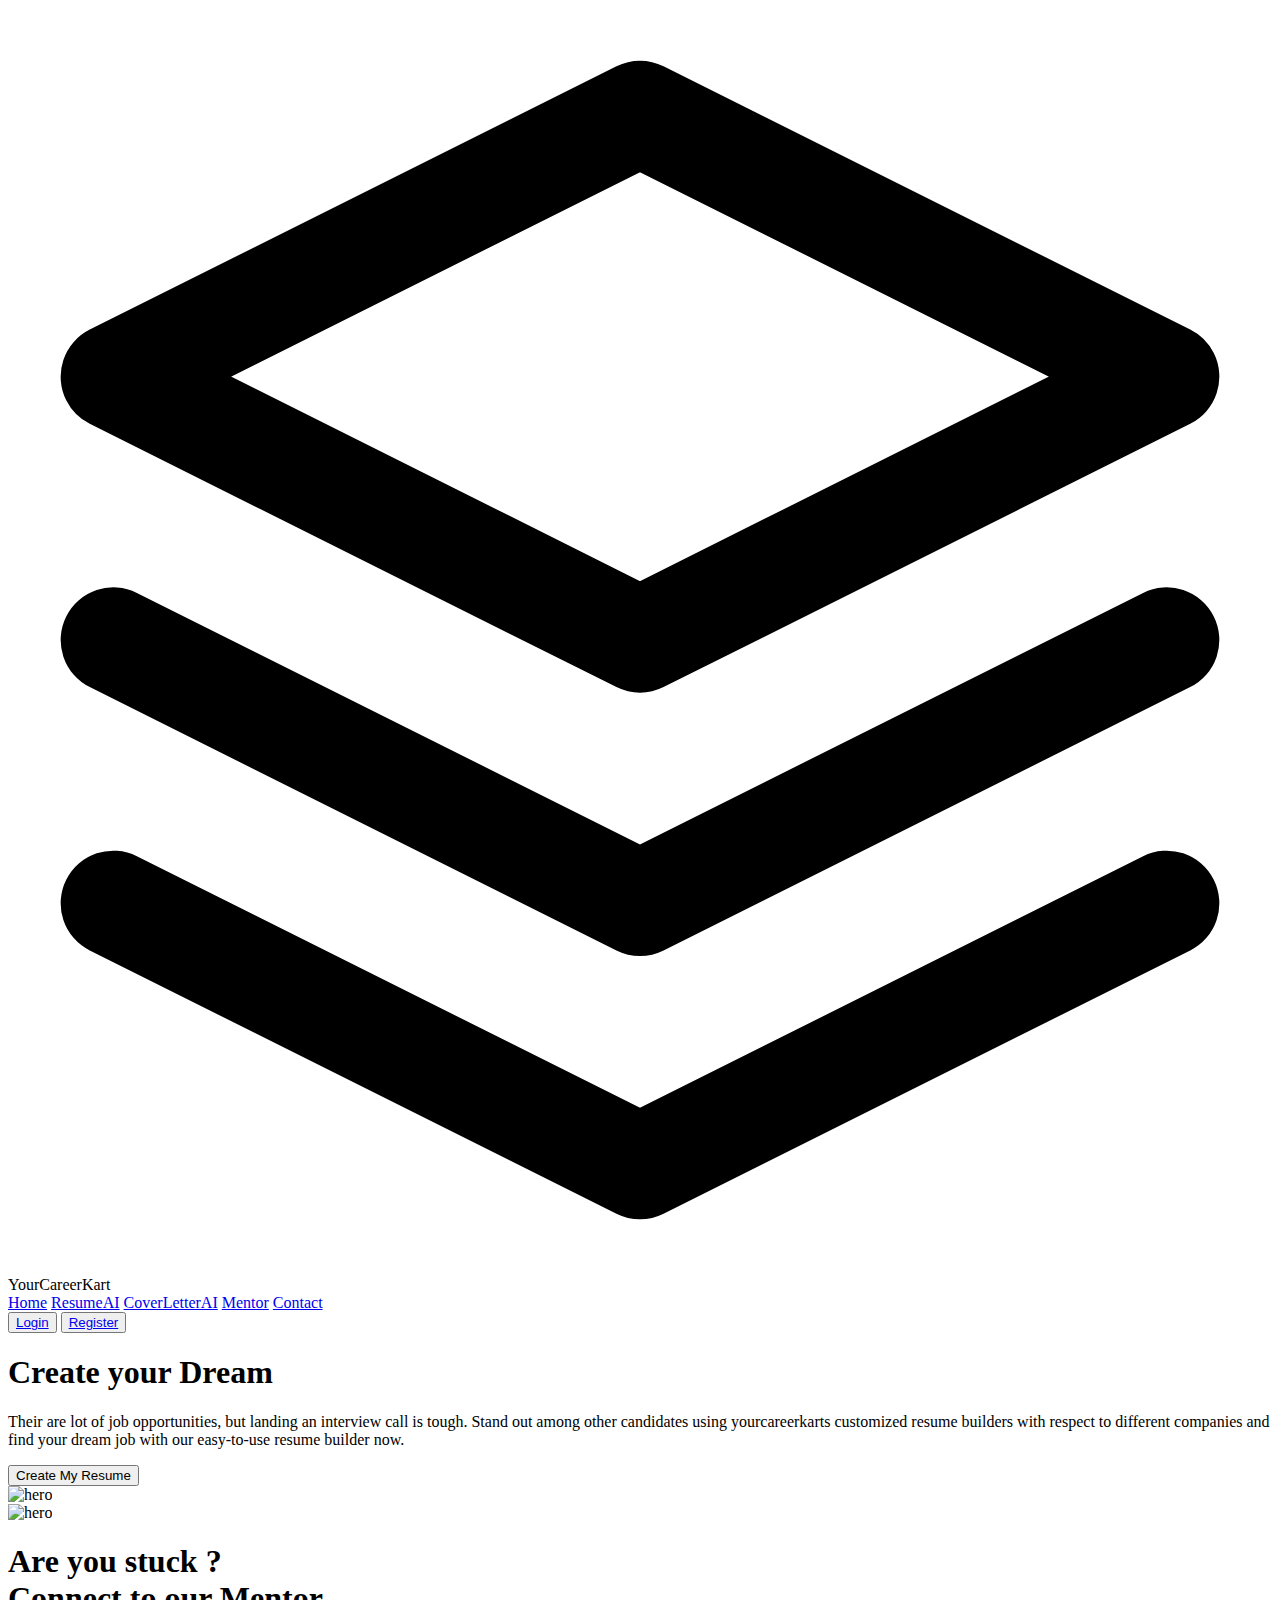
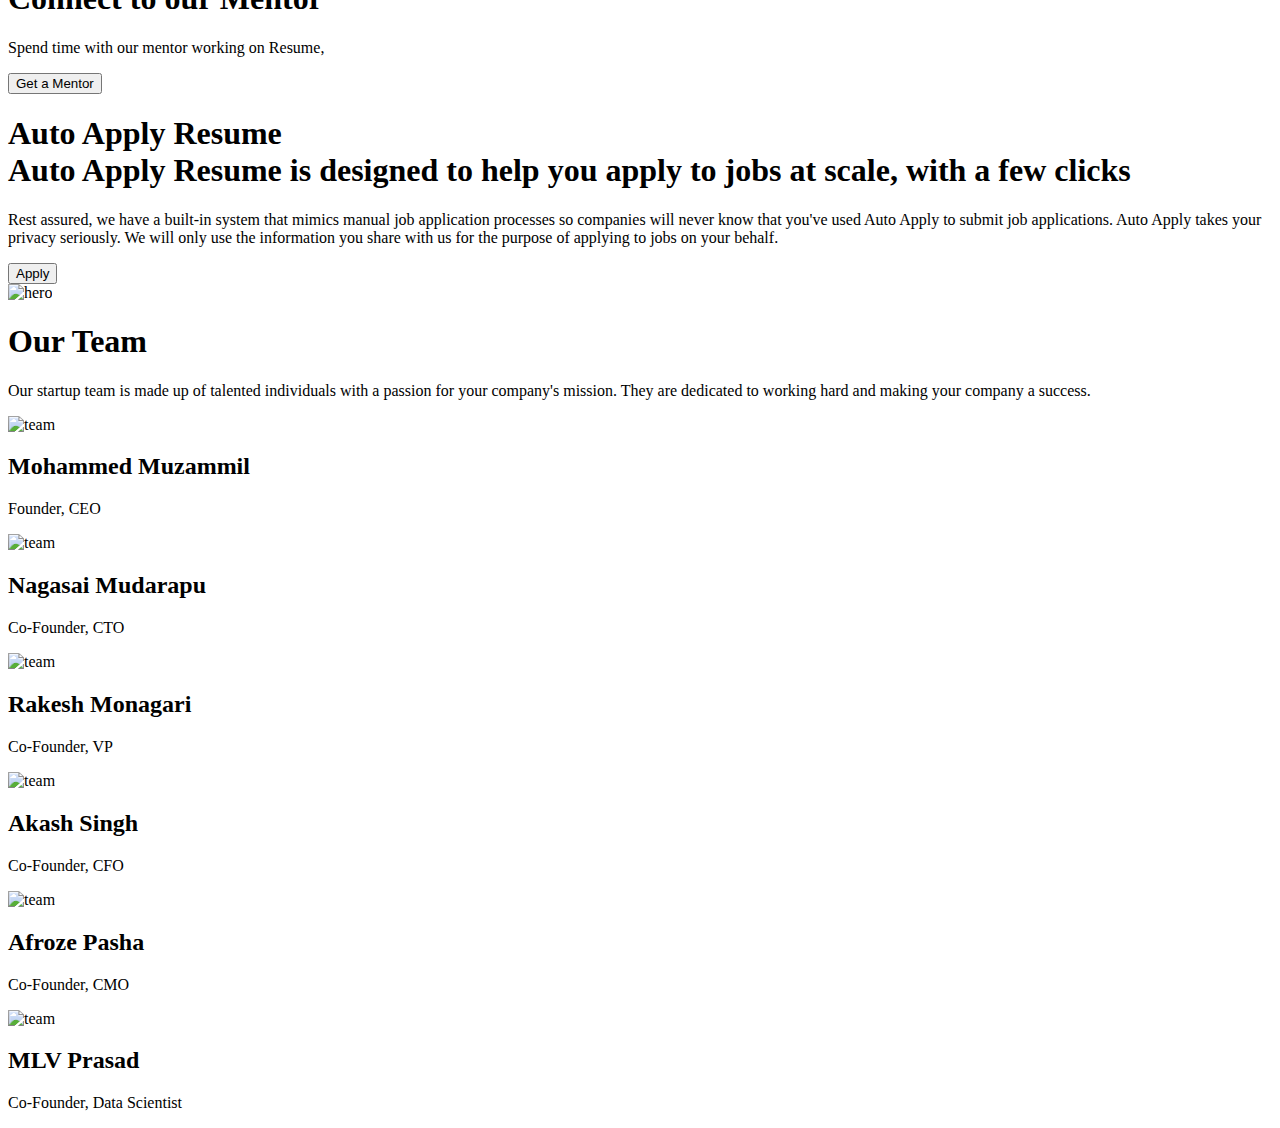
==== Index.html @ 678d920f "Add files via upload" ====
<!doctype html>
<html>
<head>
  <meta charset="UTF-8">
  <meta name="viewport" content="width=device-width, initial-scale=1.0">
  <script src="https://cdn.tailwindcss.com"></script>
  <title>YourCareerKart</title>

</head>
<body>
  
    <header class="text-gray-600 body-font">
        <div class="container mx-auto flex flex-wrap p-5 flex-col md:flex-row items-center">
          <a class="flex title-font font-medium items-center text-gray-900 mb-4 md:mb-0">
            <svg xmlns="http://www.w3.org/2000/svg" fill="none" stroke="currentColor" stroke-linecap="round" stroke-linejoin="round" stroke-width="2" class="w-10 h-10 text-white p-2 bg-indigo-500 rounded-full" viewBox="0 0 24 24">
              <path d="M12 2L2 7l10 5 10-5-10-5zM2 17l10 5 10-5M2 12l10 5 10-5"></path>
            </svg>
            <span class="ml-3 text-xl">YourCareerKart</span>
          </a>
          <nav class="md:ml-auto md:mr-auto flex flex-wrap items-center text-base justify-center">
            <a href="./Index.html" class="mr-5 hover:text-gray-900">Home</a>
            <a href="./Resume.html" class="mr-5 hover:text-gray-900">ResumeAI</a>
            <a href="/" class="mr-5 hover:text-gray-900">CoverLetterAI</a>
            <a href="/" class="mr-5 hover:text-gray-900">Mentor</a>
            <a href="./Contact.html" class="mr-5 hover:text-gray-900">Contact</a>
          </nav>
          <button class="ml-4 text-white bg-indigo-500 border-0 py-2 px-6 focus:outline-none hover:bg-indigo-600 rounded text-lg"><a href="./SignIn.html">Login</a></button>
          <button class="ml-4 text-white bg-indigo-500 border-0 py-2 px-6 focus:outline-none hover:bg-indigo-600 rounded text-lg"><a href="./SignUp.html">Register</a></button>
        
            <!-- <svg fill="none" stroke="currentColor" stroke-linecap="round" stroke-linejoin="round" stroke-width="2" class="w-4 h-4 ml-1" viewBox="0 0 24 24"> -->
              <path d="M5 12h14M12 5l7 7-7 7"></path>
            </svg>
          </button>
        </div>
      </header>


      <section class="text-gray-600 body-font">
        <div class="container mx-auto flex px-5 py-24 md:flex-row flex-col items-center">
          <div class="lg:flex-grow md:w-1/2 lg:pr-24 md:pr-16 flex flex-col md:items-start md:text-left mb-16 md:mb-0 items-center text-center">
            <h1 class="title-font sm:text-4xl text-3xl mb-4 font-medium text-gray-900">Create your Dream
              <br class="hidden lg:inline-block">
            </h1>
            <p class="mb-8 leading-relaxed">Their are lot of job opportunities, but landing an interview call is tough. Stand out among other candidates using yourcareerkarts customized resume builders with respect to different companies and find your dream job with our easy-to-use resume builder now.</p>
            <div class="flex justify-center">
              <button class="inline-flex text-white bg-indigo-500 border-0 py-2 px-6 focus:outline-none hover:bg-indigo-600 rounded text-lg">Create My Resume</button>
              <!-- <button class="ml-4 inline-flex text-gray-700 bg-gray-100 border-0 py-2 px-6 focus:outline-none hover:bg-gray-200 rounded text-lg">Button</button> -->
            </div>
          </div>
          <div class="lg:max-w-lg lg:w-full md:w-1/2 w-5/6">
            <img class="object-cover object-center rounded" alt="hero" src="https://source.unsplash.com/720x600/?resume">
          </div>
        </div>
      </section>


      <section class="text-gray-600 body-font">
        <div class="container mx-auto flex px-5 py-24 md:flex-row flex-col items-center">
          <div class="lg:max-w-lg lg:w-full md:w-1/2 w-5/6 mb-10 md:mb-0">
            <img class="object-cover object-center rounded" alt="hero" src="https://source.unsplash.com/720x600/?mentor">
          </div>
          <div class="lg:flex-grow md:w-1/2 lg:pl-24 md:pl-16 flex flex-col md:items-start md:text-left items-center text-center">
            <h1 class="title-font sm:text-4xl text-3xl mb-4 font-medium text-gray-900">Are you stuck ?
              <br class="hidden lg:inline-block">Connect to our Mentor
            </h1>
            <p class="mb-8 leading-relaxed">Spend time with our mentor working on Resume, </p>
            <div class="flex justify-center">
              <button class="inline-flex text-white bg-indigo-500 border-0 py-2 px-6 focus:outline-none hover:bg-indigo-600 rounded text-lg">Get a Mentor</button>
              <!-- <button class="ml-4 inline-flex text-gray-700 bg-gray-100 border-0 py-2 px-6 focus:outline-none hover:bg-gray-200 rounded text-lg">Button</button> -->
            </div>
          </div>
        </div>
      </section>


      <section class="text-gray-600 body-font">
        <div class="container mx-auto flex px-5 py-24 md:flex-row flex-col items-center">
          <div class="lg:flex-grow md:w-1/2 lg:pr-24 md:pr-16 flex flex-col md:items-start md:text-left mb-16 md:mb-0 items-center text-center">
            <h1 class="title-font sm:text-4xl text-3xl mb-4 font-medium text-gray-900">Auto Apply Resume
              <br class="hidden lg:inline-block">Auto Apply Resume is designed to help you apply to jobs at scale, with a few clicks
            </h1>
            <p class="mb-8 leading-relaxed">Rest assured, we have a built-in system that mimics manual job application processes so companies will never know that you've used Auto Apply to submit job applications. Auto Apply takes your privacy seriously. We will only use the information you share with us for the purpose of applying to jobs on your behalf.</p>
            <div class="flex justify-center">
              <button class="inline-flex text-white bg-indigo-500 border-0 py-2 px-6 focus:outline-none hover:bg-indigo-600 rounded text-lg">Apply</button>
              <!-- <button class="ml-4 inline-flex text-gray-700 bg-gray-100 border-0 py-2 px-6 focus:outline-none hover:bg-gray-200 rounded text-lg">Button</button> -->
            </div>
          </div>
          <div class="lg:max-w-lg lg:w-full md:w-1/2 w-5/6">
            <img class="object-cover object-center rounded" alt="hero" src="https://source.unsplash.com/720x600/?machinelearning">
          </div>
        </div>
      </section>


      <section class="text-gray-600 body-font">
        <div class="container px-5 py-24 mx-auto">
          <div class="flex flex-col text-center w-full mb-20">
            <h1 class="sm:text-3xl text-2xl font-medium title-font mb-4 text-gray-900">Our Team</h1>
            <p class="lg:w-2/3 mx-auto leading-relaxed text-base">Our startup team is made up of talented individuals with a passion for your company's mission. They are dedicated to working hard and making your company a success.</p>
          </div>
          <div class="flex flex-wrap -m-2">
            <div class="p-2 lg:w-1/3 md:w-1/2 w-full">
              <div class="h-full flex items-center border-gray-200 border p-4 rounded-lg">
                <img alt="team" class="w-16 h-16 bg-gray-100 object-cover object-center flex-shrink-0 rounded-full mr-4" src="https://dummyimage.com/80x80">
                <div class="flex-grow">
                  <h2 class="text-gray-900 title-font font-medium">Mohammed Muzammil</h2>
                  <p class="text-gray-500">Founder, CEO</p>
                </div>
              </div>
            </div>
            <div class="p-2 lg:w-1/3 md:w-1/2 w-full">
              <div class="h-full flex items-center border-gray-200 border p-4 rounded-lg">
                <img alt="team" class="w-16 h-16 bg-gray-100 object-cover object-center flex-shrink-0 rounded-full mr-4" src="https://dummyimage.com/84x84">
                <div class="flex-grow">
                  <h2 class="text-gray-900 title-font font-medium">Nagasai Mudarapu</h2>
                  <p class="text-gray-500">Co-Founder, CTO</p>
                </div>
              </div>
            </div>
            <div class="p-2 lg:w-1/3 md:w-1/2 w-full">
              <div class="h-full flex items-center border-gray-200 border p-4 rounded-lg">
                <img alt="team" class="w-16 h-16 bg-gray-100 object-cover object-center flex-shrink-0 rounded-full mr-4" src="https://dummyimage.com/88x88">
                <div class="flex-grow">
                  <h2 class="text-gray-900 title-font font-medium">Rakesh Monagari</h2>
                  <p class="text-gray-500">Co-Founder, VP</p>
                </div>
              </div>
            </div>
            <div class="p-2 lg:w-1/3 md:w-1/2 w-full">
              <div class="h-full flex items-center border-gray-200 border p-4 rounded-lg">
                <img alt="team" class="w-16 h-16 bg-gray-100 object-cover object-center flex-shrink-0 rounded-full mr-4" src="https://dummyimage.com/90x90">
                <div class="flex-grow">
                  <h2 class="text-gray-900 title-font font-medium">Akash Singh</h2>
                  <p class="text-gray-500">Co-Founder, CFO</p>
                </div>
              </div>
            </div>
            <div class="p-2 lg:w-1/3 md:w-1/2 w-full">
              <div class="h-full flex items-center border-gray-200 border p-4 rounded-lg">
                <img alt="team" class="w-16 h-16 bg-gray-100 object-cover object-center flex-shrink-0 rounded-full mr-4" src="https://dummyimage.com/94x94">
                <div class="flex-grow">
                  <h2 class="text-gray-900 title-font font-medium">Afroze Pasha</h2>
                  <p class="text-gray-500">Co-Founder, CMO</p>
                </div>
              </div>
            </div>
            <div class="p-2 lg:w-1/3 md:w-1/2 w-full">
              <div class="h-full flex items-center border-gray-200 border p-4 rounded-lg">
                <img alt="team" class="w-16 h-16 bg-gray-100 object-cover object-center flex-shrink-0 rounded-full mr-4" src="https://dummyimage.com/98x98">
                <div class="flex-grow">
                  <h2 class="text-gray-900 title-font font-medium">MLV Prasad</h2>
                  <p class="text-gray-500">Co-Founder, Data Scientist</p>
                </div>
              </div>
            </div>
            
          </div>
        </div>
      </section>

</body>
</html>
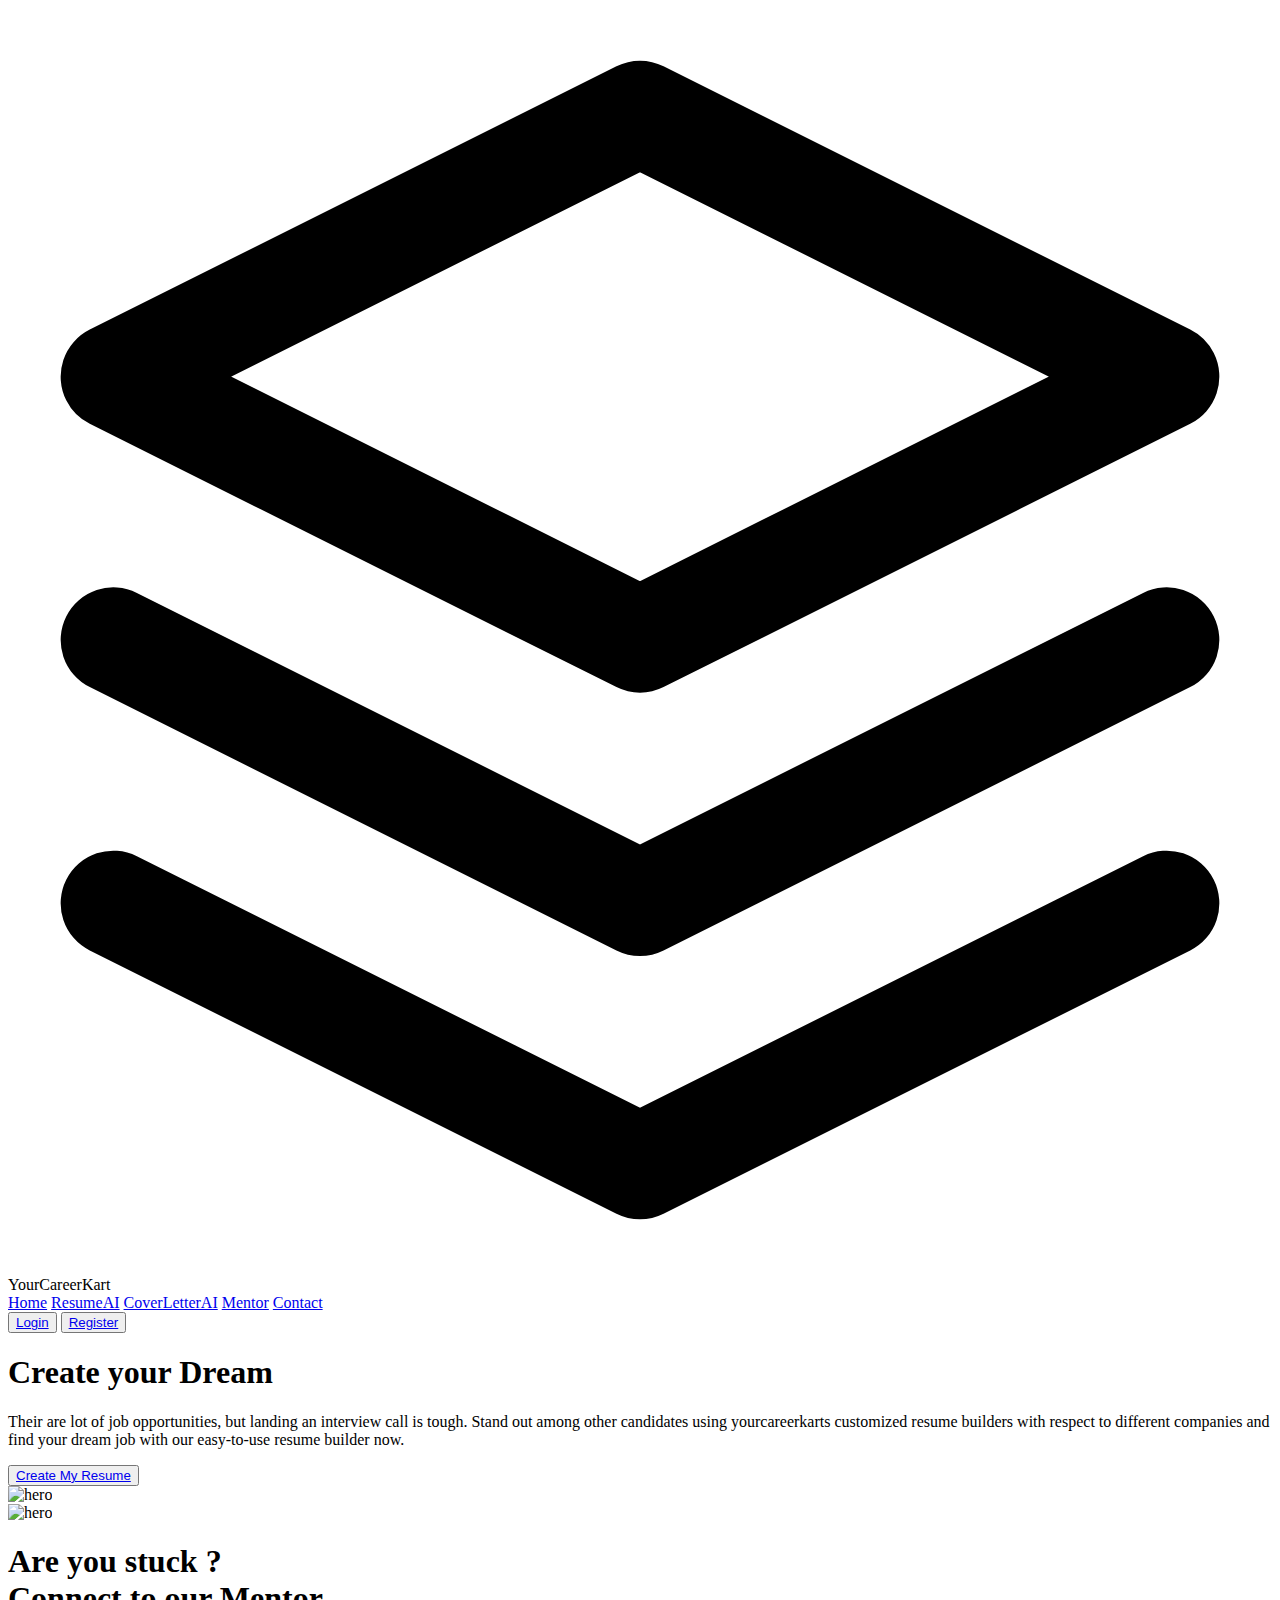
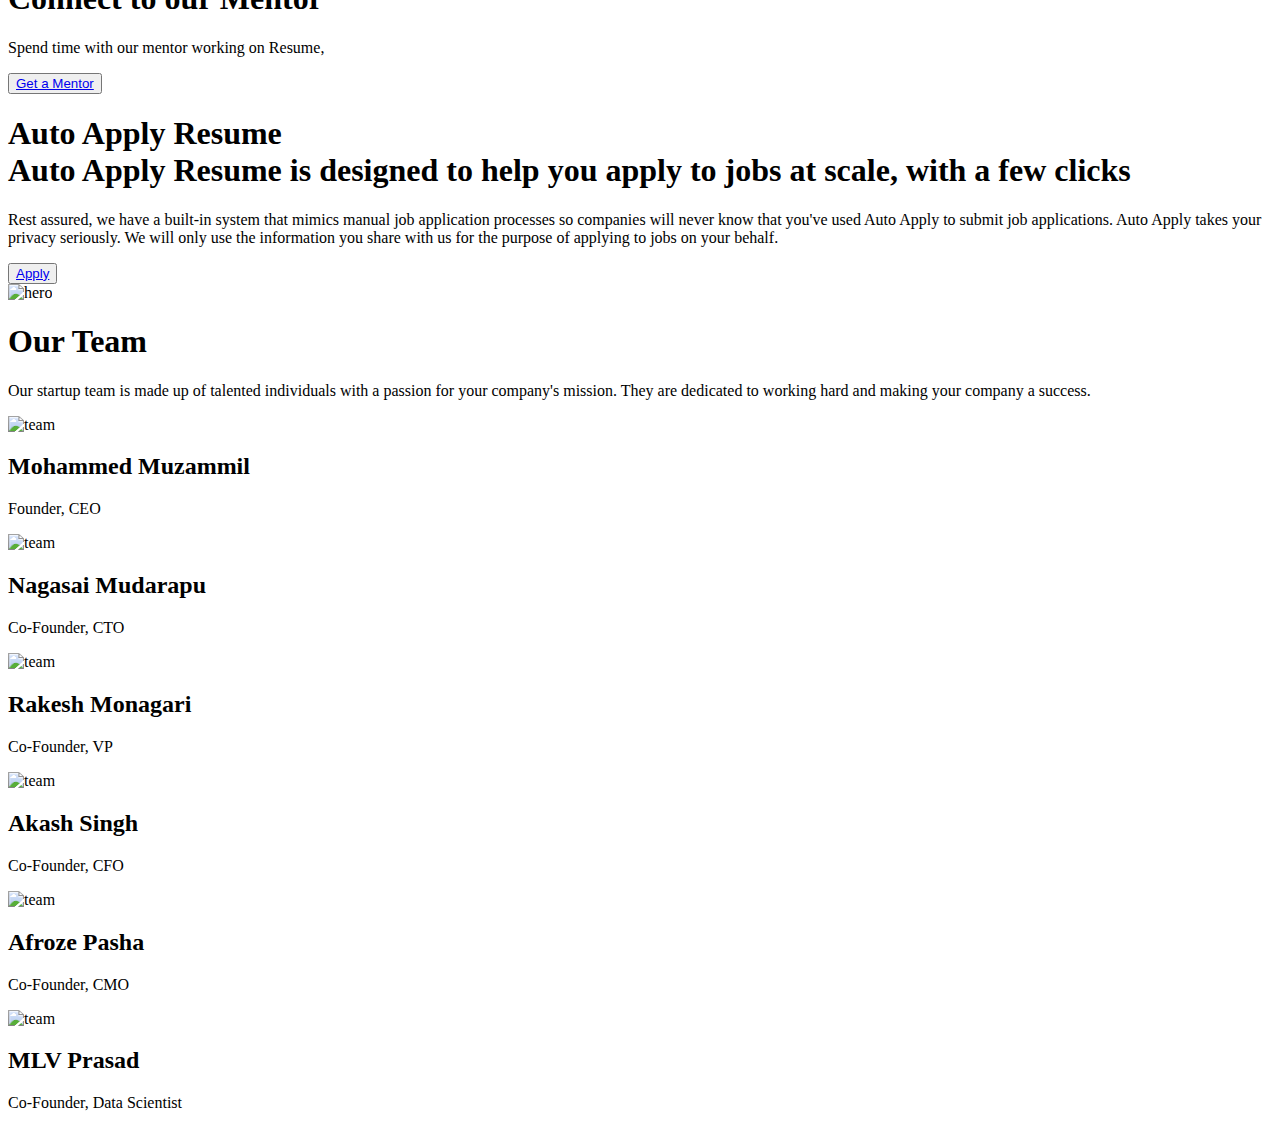
==== commit 6ef9b1c7: "Update and rename index.html to Index.html" ====
--- a/Index.html
+++ b/Index.html
@@ -19,13 +19,13 @@
           </a>
           <nav class="md:ml-auto md:mr-auto flex flex-wrap items-center text-base justify-center">
             <a href="./Index.html" class="mr-5 hover:text-gray-900">Home</a>
-            <a href="./Resume.html" class="mr-5 hover:text-gray-900">ResumeAI</a>
-            <a href="/" class="mr-5 hover:text-gray-900">CoverLetterAI</a>
-            <a href="/" class="mr-5 hover:text-gray-900">Mentor</a>
-            <a href="./Contact.html" class="mr-5 hover:text-gray-900">Contact</a>
+            <a href="./resume.html" class="mr-5 hover:text-gray-900">ResumeAI</a>
+            <a href="./index.html" class="mr-5 hover:text-gray-900">CoverLetterAI</a>
+            <a href="./index.html" class="mr-5 hover:text-gray-900">Mentor</a>
+            <a href="./contact.html" class="mr-5 hover:text-gray-900">Contact</a>
           </nav>
-          <button class="ml-4 text-white bg-indigo-500 border-0 py-2 px-6 focus:outline-none hover:bg-indigo-600 rounded text-lg"><a href="./SignIn.html">Login</a></button>
-          <button class="ml-4 text-white bg-indigo-500 border-0 py-2 px-6 focus:outline-none hover:bg-indigo-600 rounded text-lg"><a href="./SignUp.html">Register</a></button>
+            <button class="ml-4 text-white bg-indigo-500 border-0 py-2 px-6 focus:outline-none hover:bg-indigo-600 rounded text-lg"><a href="./signin.html">Login</a></button>
+            <button class="ml-4 text-white bg-indigo-500 border-0 py-2 px-6 focus:outline-none hover:bg-indigo-600 rounded text-lg"><a href="./signup.html">Register</a></button>
         
             <!-- <svg fill="none" stroke="currentColor" stroke-linecap="round" stroke-linejoin="round" stroke-width="2" class="w-4 h-4 ml-1" viewBox="0 0 24 24"> -->
               <path d="M5 12h14M12 5l7 7-7 7"></path>
@@ -43,7 +43,7 @@
             </h1>
             <p class="mb-8 leading-relaxed">Their are lot of job opportunities, but landing an interview call is tough. Stand out among other candidates using yourcareerkarts customized resume builders with respect to different companies and find your dream job with our easy-to-use resume builder now.</p>
             <div class="flex justify-center">
-              <button class="inline-flex text-white bg-indigo-500 border-0 py-2 px-6 focus:outline-none hover:bg-indigo-600 rounded text-lg">Create My Resume</button>
+              <button class="inline-flex text-white bg-indigo-500 border-0 py-2 px-6 focus:outline-none hover:bg-indigo-600 rounded text-lg"><a href = "./resume.html" >Create My Resume</a></button>
               <!-- <button class="ml-4 inline-flex text-gray-700 bg-gray-100 border-0 py-2 px-6 focus:outline-none hover:bg-gray-200 rounded text-lg">Button</button> -->
             </div>
           </div>
@@ -65,7 +65,7 @@
             </h1>
             <p class="mb-8 leading-relaxed">Spend time with our mentor working on Resume, </p>
             <div class="flex justify-center">
-              <button class="inline-flex text-white bg-indigo-500 border-0 py-2 px-6 focus:outline-none hover:bg-indigo-600 rounded text-lg">Get a Mentor</button>
+              <button class="inline-flex text-white bg-indigo-500 border-0 py-2 px-6 focus:outline-none hover:bg-indigo-600 rounded text-lg"><a href = "./index.html" >Get a Mentor</a></button>
               <!-- <button class="ml-4 inline-flex text-gray-700 bg-gray-100 border-0 py-2 px-6 focus:outline-none hover:bg-gray-200 rounded text-lg">Button</button> -->
             </div>
           </div>
@@ -81,7 +81,7 @@
             </h1>
             <p class="mb-8 leading-relaxed">Rest assured, we have a built-in system that mimics manual job application processes so companies will never know that you've used Auto Apply to submit job applications. Auto Apply takes your privacy seriously. We will only use the information you share with us for the purpose of applying to jobs on your behalf.</p>
             <div class="flex justify-center">
-              <button class="inline-flex text-white bg-indigo-500 border-0 py-2 px-6 focus:outline-none hover:bg-indigo-600 rounded text-lg">Apply</button>
+              <button class="inline-flex text-white bg-indigo-500 border-0 py-2 px-6 focus:outline-none hover:bg-indigo-600 rounded text-lg"><a href = "./index.html" >Apply</a></button>
               <!-- <button class="ml-4 inline-flex text-gray-700 bg-gray-100 border-0 py-2 px-6 focus:outline-none hover:bg-gray-200 rounded text-lg">Button</button> -->
             </div>
           </div>
@@ -159,4 +159,4 @@
       </section>
 
 </body>
-</html>+</html>
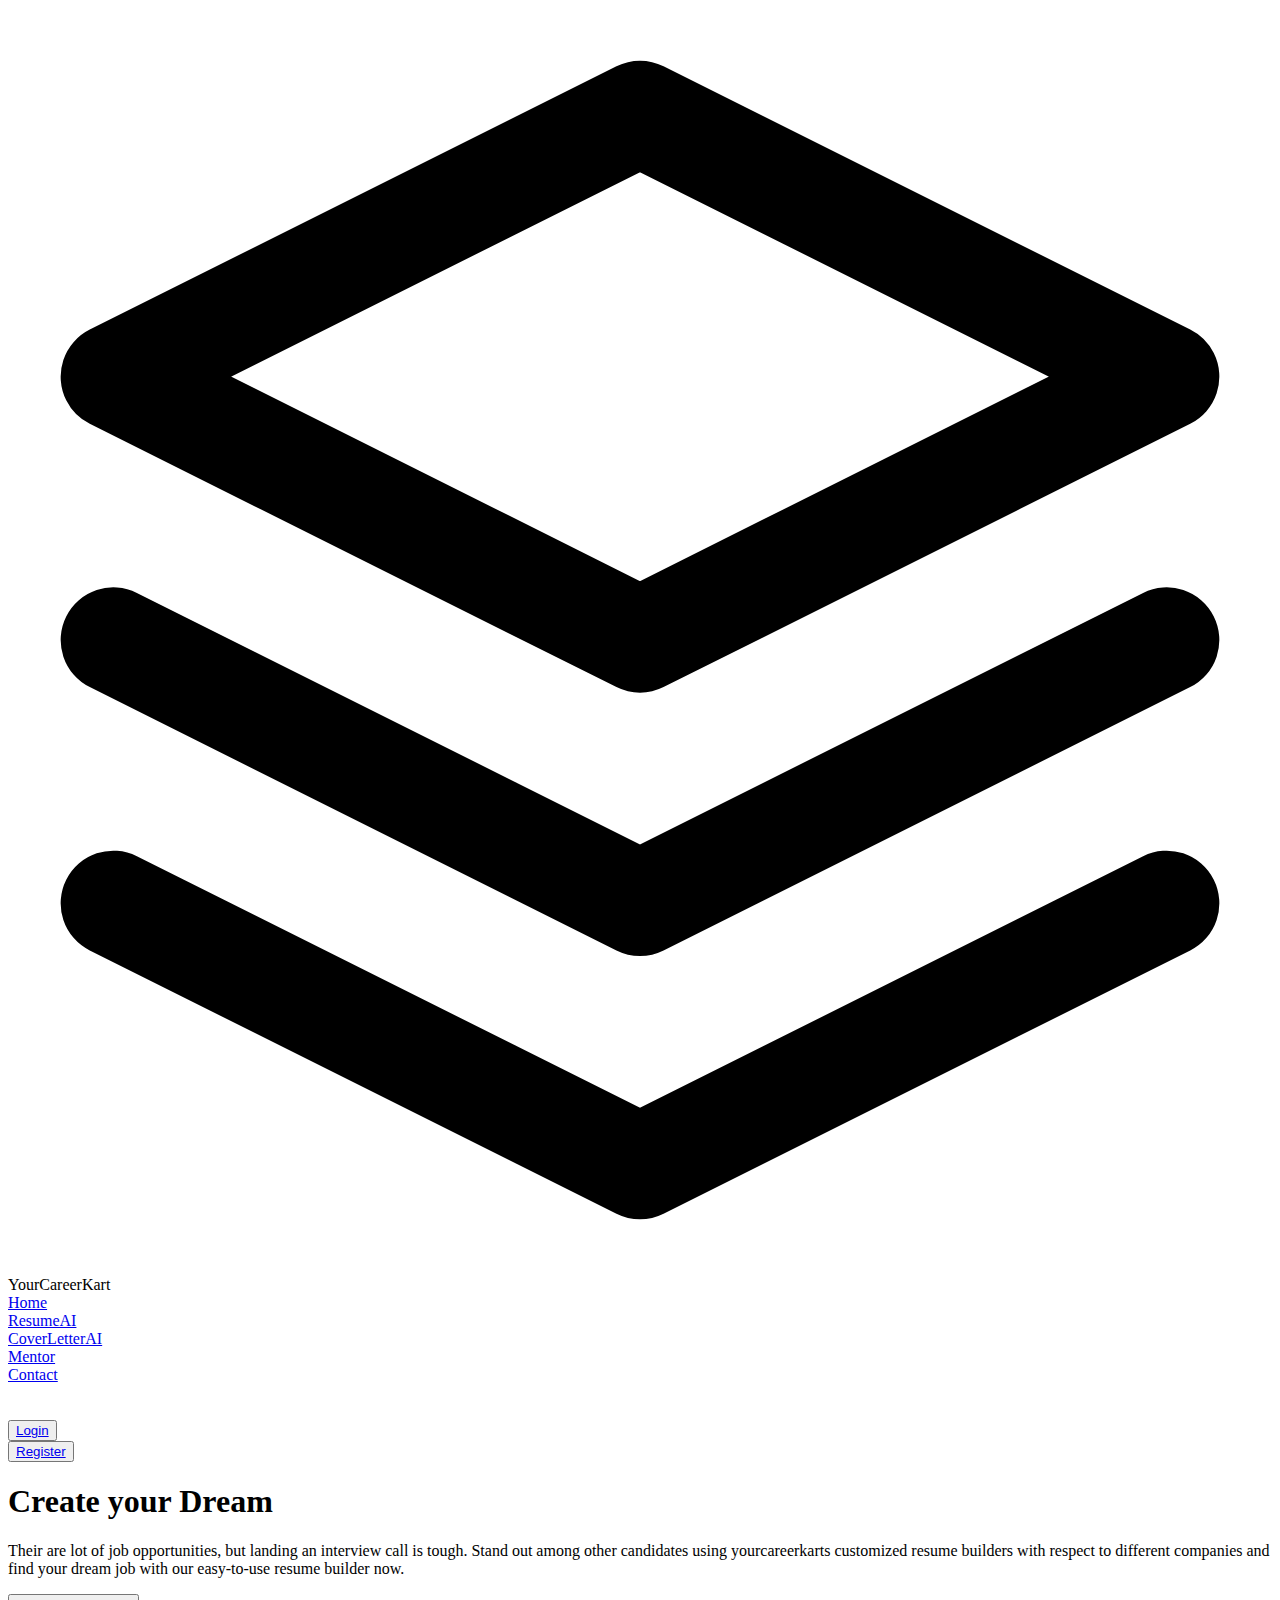
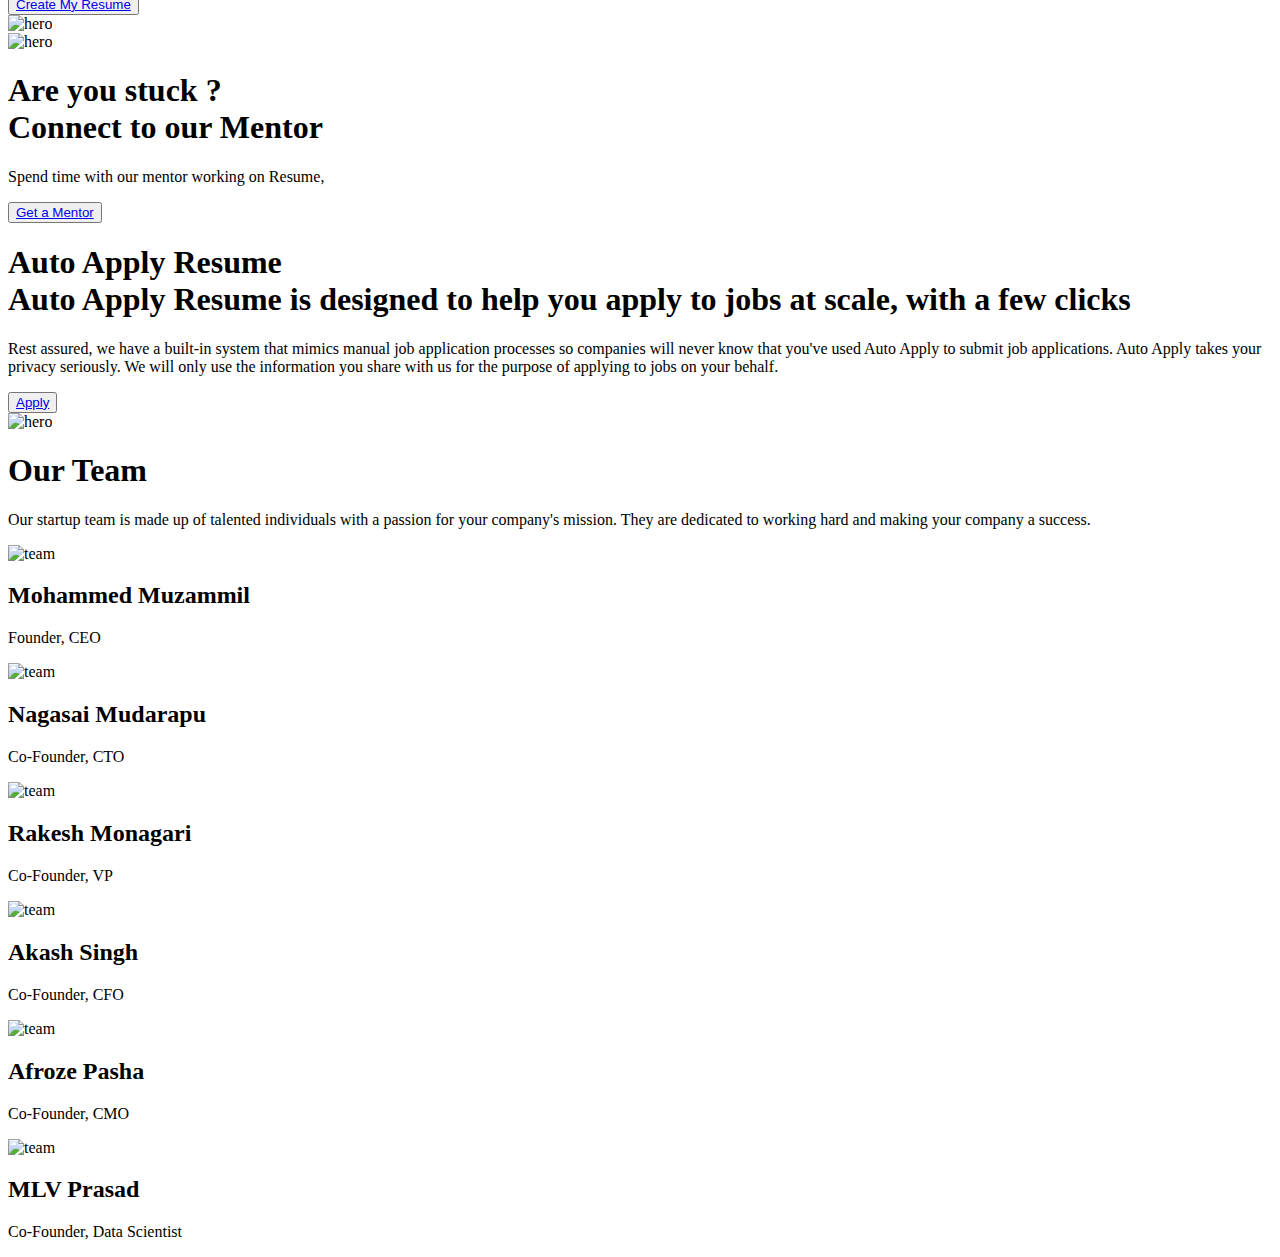
==== commit 62e1c911: "ProvidedSpaces" ====
--- a/Index.html
+++ b/Index.html
@@ -18,14 +18,14 @@
             <span class="ml-3 text-xl">YourCareerKart</span>
           </a>
           <nav class="md:ml-auto md:mr-auto flex flex-wrap items-center text-base justify-center">
-            <a href="./Index.html" class="mr-5 hover:text-gray-900">Home</a>
-            <a href="./resume.html" class="mr-5 hover:text-gray-900">ResumeAI</a>
-            <a href="./index.html" class="mr-5 hover:text-gray-900">CoverLetterAI</a>
-            <a href="./index.html" class="mr-5 hover:text-gray-900">Mentor</a>
-            <a href="./contact.html" class="mr-5 hover:text-gray-900">Contact</a>
+            <a href="./Index.html" class="mr-5 hover:text-gray-900">Home</a><br>
+            <a href="./resume.html" class="mr-5 hover:text-gray-900">ResumeAI</a><br>
+            <a href="./Index.html" class="mr-5 hover:text-gray-900">CoverLetterAI</a><br>
+            <a href="./Index.html" class="mr-5 hover:text-gray-900">Mentor</a><br>
+            <a href="./contact.html" class="mr-5 hover:text-gray-900">Contact</a><br><br><br>
           </nav>
-            <button class="ml-4 text-white bg-indigo-500 border-0 py-2 px-6 focus:outline-none hover:bg-indigo-600 rounded text-lg"><a href="./signin.html">Login</a></button>
-            <button class="ml-4 text-white bg-indigo-500 border-0 py-2 px-6 focus:outline-none hover:bg-indigo-600 rounded text-lg"><a href="./signup.html">Register</a></button>
+            <button class="inline-block text-white bg-indigo-500 border-0 py-2 px-6 focus:outline-none hover:bg-indigo-600 rounded text-lg"><a href="./signin.html">Login</a></button><br>
+            <button class="inline-block text-white bg-indigo-500 border-0 py-2 px-6 focus:outline-none hover:bg-indigo-600 rounded text-lg"><a href="./signup.html">Register</a></button>
         
             <!-- <svg fill="none" stroke="currentColor" stroke-linecap="round" stroke-linejoin="round" stroke-width="2" class="w-4 h-4 ml-1" viewBox="0 0 24 24"> -->
               <path d="M5 12h14M12 5l7 7-7 7"></path>
@@ -65,7 +65,7 @@
             </h1>
             <p class="mb-8 leading-relaxed">Spend time with our mentor working on Resume, </p>
             <div class="flex justify-center">
-              <button class="inline-flex text-white bg-indigo-500 border-0 py-2 px-6 focus:outline-none hover:bg-indigo-600 rounded text-lg"><a href = "./index.html" >Get a Mentor</a></button>
+              <button class="inline-flex text-white bg-indigo-500 border-0 py-2 px-6 focus:outline-none hover:bg-indigo-600 rounded text-lg"><a href = "./Index.html" >Get a Mentor</a></button>
               <!-- <button class="ml-4 inline-flex text-gray-700 bg-gray-100 border-0 py-2 px-6 focus:outline-none hover:bg-gray-200 rounded text-lg">Button</button> -->
             </div>
           </div>
@@ -81,7 +81,7 @@
             </h1>
             <p class="mb-8 leading-relaxed">Rest assured, we have a built-in system that mimics manual job application processes so companies will never know that you've used Auto Apply to submit job applications. Auto Apply takes your privacy seriously. We will only use the information you share with us for the purpose of applying to jobs on your behalf.</p>
             <div class="flex justify-center">
-              <button class="inline-flex text-white bg-indigo-500 border-0 py-2 px-6 focus:outline-none hover:bg-indigo-600 rounded text-lg"><a href = "./index.html" >Apply</a></button>
+              <button class="inline-flex text-white bg-indigo-500 border-0 py-2 px-6 focus:outline-none hover:bg-indigo-600 rounded text-lg"><a href = "./Index.html" >Apply</a></button>
               <!-- <button class="ml-4 inline-flex text-gray-700 bg-gray-100 border-0 py-2 px-6 focus:outline-none hover:bg-gray-200 rounded text-lg">Button</button> -->
             </div>
           </div>
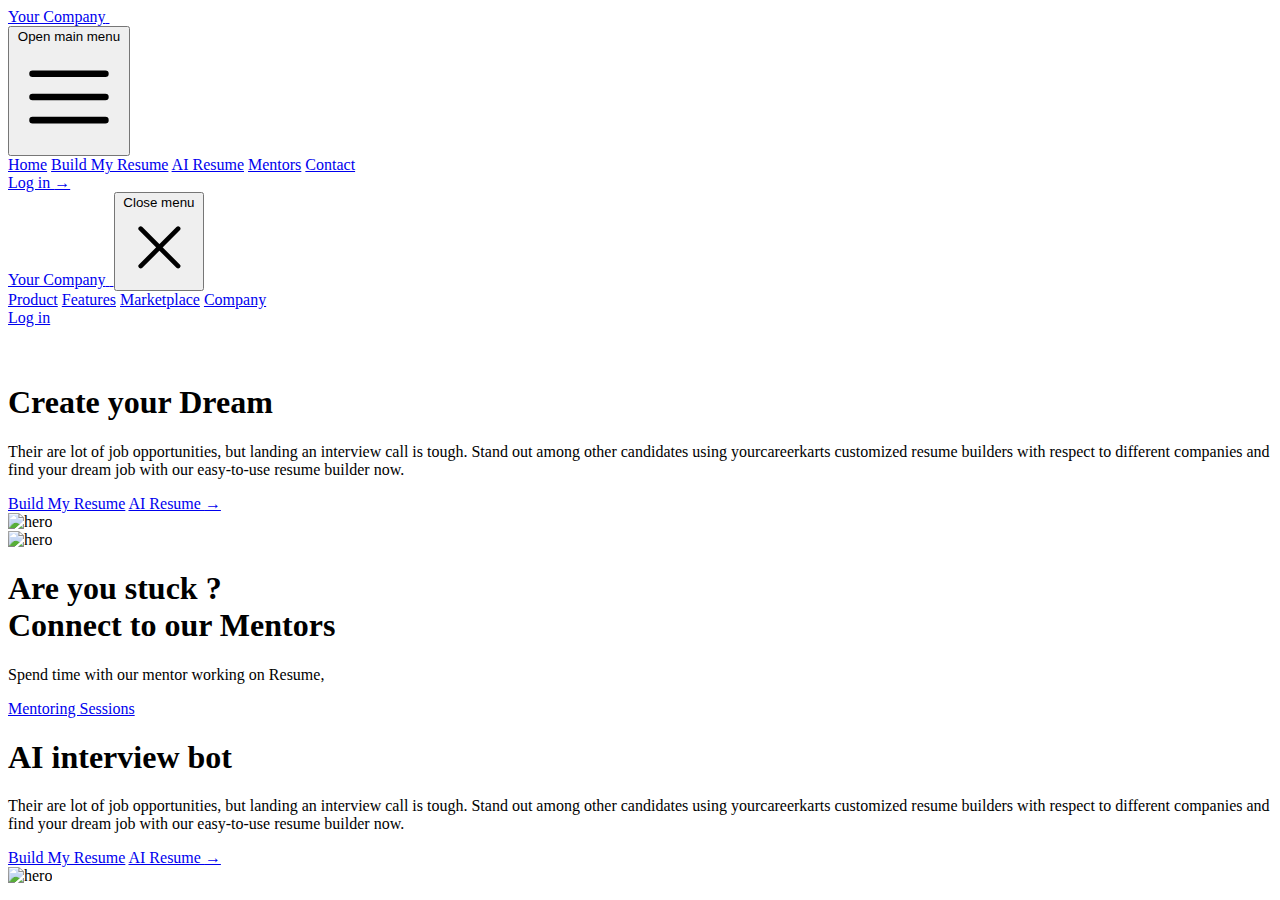
==== commit 2272a4cd: "updated" ====
--- a/Index.html
+++ b/Index.html
@@ -9,42 +9,126 @@
 </head>
 <body>
   
-    <header class="text-gray-600 body-font">
-        <div class="container mx-auto flex flex-wrap p-5 flex-col md:flex-row items-center">
-          <a class="flex title-font font-medium items-center text-gray-900 mb-4 md:mb-0">
-            <svg xmlns="http://www.w3.org/2000/svg" fill="none" stroke="currentColor" stroke-linecap="round" stroke-linejoin="round" stroke-width="2" class="w-10 h-10 text-white p-2 bg-indigo-500 rounded-full" viewBox="0 0 24 24">
-              <path d="M12 2L2 7l10 5 10-5-10-5zM2 17l10 5 10-5M2 12l10 5 10-5"></path>
-            </svg>
-            <span class="ml-3 text-xl">YourCareerKart</span>
+  <header class="absolute inset-x-0 top-0 z-50">
+    <nav class="flex items-center justify-between p-6 lg:px-8" aria-label="Global">
+      <div class="flex lg:flex-1">
+        <a href="#" class="-m-1.5 p-1.5">
+          <span class="sr-only">Your Company</span>
+          <img class="h-8 w-auto" src="https://tailwindui.com/img/logos/mark.svg?color=indigo&shade=600" alt="">
+        </a>
+      </div>
+      <div class="flex lg:hidden">
+        <button type="button" class="-m-2.5 inline-flex items-center justify-center rounded-md p-2.5 text-gray-700">
+          <span class="sr-only">Open main menu</span>
+          <svg class="h-6 w-6" fill="none" viewBox="0 0 24 24" stroke-width="1.5" stroke="currentColor" aria-hidden="true">
+            <path stroke-linecap="round" stroke-linejoin="round" d="M3.75 6.75h16.5M3.75 12h16.5m-16.5 5.25h16.5" />
+          </svg>
+        </button>
+      </div>
+      <div class="hidden lg:flex lg:gap-x-12">
+        <a href="./index.html" class="text-sm font-semibold leading-6 text-gray-900">Home</a>
+        <a href="./buildmyresume.html" class="text-sm font-semibold leading-6 text-gray-900">Build My Resume</a>
+        <a href="./resume.html" class="text-sm font-semibold leading-6 text-gray-900">AI Resume</a>
+        <a href="./mentors.html" class="text-sm font-semibold leading-6 text-gray-900">Mentors</a>
+        <a href="./contact.html" class="text-sm font-semibold leading-6 text-gray-900">Contact</a>
+      </div>
+      <div class="hidden lg:flex lg:flex-1 lg:justify-end">
+        <a href="#" class="text-sm font-semibold leading-6 text-gray-900">Log in <span aria-hidden="true">&rarr;</span></a>
+      </div>
+    </nav>
+    <!-- Mobile menu, show/hide based on menu open state. -->
+    <div class="lg:hidden" role="dialog" aria-modal="true">
+      <!-- Background backdrop, show/hide based on slide-over state. -->
+      <div class="fixed inset-0 z-50"></div>
+      <div class="fixed inset-y-0 right-0 z-50 w-full overflow-y-auto bg-white px-6 py-6 sm:max-w-sm sm:ring-1 sm:ring-gray-900/10">
+        <div class="flex items-center justify-between">
+          <a href="#" class="-m-1.5 p-1.5">
+            <span class="sr-only">Your Company</span>
+            <img class="h-8 w-auto" src="https://tailwindui.com/img/logos/mark.svg?color=indigo&shade=600" alt="">
           </a>
-          <nav class="md:ml-auto md:mr-auto flex flex-wrap items-center text-base justify-center">
-            <a href="./Index.html" class="mr-5 hover:text-gray-900">Home</a><br>
-            <a href="./resume.html" class="mr-5 hover:text-gray-900">ResumeAI</a><br>
-            <a href="./Index.html" class="mr-5 hover:text-gray-900">CoverLetterAI</a><br>
-            <a href="./Index.html" class="mr-5 hover:text-gray-900">Mentor</a><br>
-            <a href="./contact.html" class="mr-5 hover:text-gray-900">Contact</a><br><br><br>
-          </nav>
-            <button class="inline-block text-white bg-indigo-500 border-0 py-2 px-6 focus:outline-none hover:bg-indigo-600 rounded text-lg"><a href="./signin.html">Login</a></button><br>
-            <button class="inline-block text-white bg-indigo-500 border-0 py-2 px-6 focus:outline-none hover:bg-indigo-600 rounded text-lg"><a href="./signup.html">Register</a></button>
-        
-            <!-- <svg fill="none" stroke="currentColor" stroke-linecap="round" stroke-linejoin="round" stroke-width="2" class="w-4 h-4 ml-1" viewBox="0 0 24 24"> -->
-              <path d="M5 12h14M12 5l7 7-7 7"></path>
+          <button type="button" class="-m-2.5 rounded-md p-2.5 text-gray-700">
+            <span class="sr-only">Close menu</span>
+            <svg class="h-6 w-6" fill="none" viewBox="0 0 24 24" stroke-width="1.5" stroke="currentColor" aria-hidden="true">
+              <path stroke-linecap="round" stroke-linejoin="round" d="M6 18L18 6M6 6l12 12" />
             </svg>
           </button>
         </div>
-      </header>
+        <div class="mt-6 flow-root">
+          <div class="-my-6 divide-y divide-gray-500/10">
+            <div class="space-y-2 py-6">
+              <a href="#" class="-mx-3 block rounded-lg px-3 py-2 text-base font-semibold leading-7 text-gray-900 hover:bg-gray-50">Product</a>
+              <a href="#" class="-mx-3 block rounded-lg px-3 py-2 text-base font-semibold leading-7 text-gray-900 hover:bg-gray-50">Features</a>
+              <a href="#" class="-mx-3 block rounded-lg px-3 py-2 text-base font-semibold leading-7 text-gray-900 hover:bg-gray-50">Marketplace</a>
+              <a href="#" class="-mx-3 block rounded-lg px-3 py-2 text-base font-semibold leading-7 text-gray-900 hover:bg-gray-50">Company</a>
+            </div>
+            <div class="py-6">
+              <a href="#" class="-mx-3 block rounded-lg px-3 py-2.5 text-base font-semibold leading-7 text-gray-900 hover:bg-gray-50">Log in</a>
+            </div>
+          </div>
+        </div>
+      </div>
+    </div>
+  </header>
 
+      <div class="absolute inset-x-0 -top-40 -z-10 transform-gpu overflow-hidden blur-3xl sm:-top-80" aria-hidden="true">
+        <div class="relative left-[calc(50%-11rem)] aspect-[1155/678] w-[36.125rem] -translate-x-1/2 rotate-[30deg] bg-gradient-to-tr from-[#ff80b5] to-[#9089fc] opacity-30 sm:left-[calc(50%-30rem)] sm:w-[72.1875rem]" style="clip-path: polygon(74.1% 44.1%, 100% 61.6%, 97.5% 26.9%, 85.5% 0.1%, 80.7% 2%, 72.5% 32.5%, 60.2% 62.4%, 52.4% 68.1%, 47.5% 58.3%, 45.2% 34.5%, 27.5% 76.7%, 0.1% 64.9%, 17.9% 100%, 27.6% 76.8%, 76.1% 97.7%, 74.1% 44.1%)"></div>
+      </div>
+      <br>
+      <br>
+      <section class="text-gray-600 body-font">
+        <div class="container mx-auto flex px-20 py-24 md:flex-row flex-col items-center">
+          <div class="lg:flex-grow md:w-1/2 lg:pr-24 md:pr-16 flex flex-col md:items-start md:text-left mb-16 md:mb-0 items-center text-center">
+            <h1 class="text-4xl font-bold tracking-tight text-gray-900 sm:text-5xl">Create your Dream
+              <br class="hidden lg:inline-block">
+            </h1>
+            <p class="mt-6 text-lg leading-8 text-gray-600">Their are lot of job opportunities, but landing an interview call is tough. Stand out among other candidates using yourcareerkarts customized resume builders with respect to different companies and find your dream job with our easy-to-use resume builder now.</p>
+            <div class="mt-10 flex items-center justify-center gap-x-6">
+              <a href="./buildmyresume.html" class="rounded-md bg-indigo-600 px-3.5 py-2.5 text-sm font-semibold text-white shadow-sm hover:bg-indigo-500 focus-visible:outline focus-visible:outline-2 focus-visible:outline-offset-2 focus-visible:outline-indigo-600">Build My Resume</a>
+              <a href="./resume.html" class="text-sm font-semibold leading-6 text-gray-900">AI Resume <span aria-hidden="true">→</span></a>
+            </div>
+          </div>
+          <div class="lg:max-w-lg lg:w-full md:w-1/2 w-5/6">
+            <img class="object-cover object-center rounded" alt="hero" src="https://source.unsplash.com/720x600/?resume">
+          </div>
+        </div>
+      </section>
+
+      <div class="absolute inset-x-0 top-[calc(100%-13rem)] -z-10 transform-gpu overflow-hidden blur-3xl sm:top-[calc(100%-30rem)]" aria-hidden="true">
+        <div class="relative left-[calc(50%+3rem)] aspect-[1155/678] w-[36.125rem] -translate-x-1/2 bg-gradient-to-tr from-[#ff80b5] to-[#9089fc] opacity-30 sm:left-[calc(50%+36rem)] sm:w-[72.1875rem]" style="clip-path: polygon(74.1% 44.1%, 100% 61.6%, 97.5% 26.9%, 85.5% 0.1%, 80.7% 2%, 72.5% 32.5%, 60.2% 62.4%, 52.4% 68.1%, 47.5% 58.3%, 45.2% 34.5%, 27.5% 76.7%, 0.1% 64.9%, 17.9% 100%, 27.6% 76.8%, 76.1% 97.7%, 74.1% 44.1%)"></div>
+      </div>
 
       <section class="text-gray-600 body-font">
-        <div class="container mx-auto flex px-5 py-24 md:flex-row flex-col items-center">
+        <div class="container mx-auto flex px-5 py-15 md:flex-row flex-col items-center">
+          <div class="lg:max-w-lg lg:w-full md:w-1/2 w-5/6 mb-10 md:mb-0">
+            <img class="object-cover object-center rounded" alt="hero" src="https://source.unsplash.com/720x600/?mentor">
+          </div>
+          <div class="lg:flex-grow md:w-1/2 lg:pl-24 md:pl-16 flex flex-col md:items-start md:text-left items-center text-center">
+            <h1 class="text-4xl font-bold tracking-tight text-gray-900 sm:text-5xl">Are you stuck ?
+              <br class="hidden lg:inline-block">Connect to our Mentors
+            </h1>
+            <p class="mt-6 text-lg leading-8 text-gray-600">Spend time with our mentor working on Resume, </p>
+            <div class="mt-10 flex items-center justify-center gap-x-6">
+              <a href="./mentors.html" class="rounded-md bg-indigo-600 px-3.5 py-2.5 text-sm font-semibold text-white shadow-sm hover:bg-indigo-500 focus-visible:outline focus-visible:outline-2 focus-visible:outline-offset-2 focus-visible:outline-indigo-600">Mentoring Sessions</a>
+              <!-- <a href="#" class="text-sm font-semibold leading-6 text-gray-900">AI Resume <span aria-hidden="true">→</span></a> -->
+            </div>
+          </div>
+        </div>
+      </section>
+
+      <!-- <div class="absolute inset-x-0 -top-40 -z-10 transform-gpu overflow-hidden blur-3xl sm:-top-80" aria-hidden="true">
+        <div class="relative left-[calc(50%-11rem)] aspect-[1155/678] w-[36.125rem] -translate-x-1/2 rotate-[30deg] bg-gradient-to-tr from-[#ff80b5] to-[#9089fc] opacity-30 sm:left-[calc(50%-30rem)] sm:w-[72.1875rem]" style="clip-path: polygon(74.1% 44.1%, 100% 61.6%, 97.5% 26.9%, 85.5% 0.1%, 80.7% 2%, 72.5% 32.5%, 60.2% 62.4%, 52.4% 68.1%, 47.5% 58.3%, 45.2% 34.5%, 27.5% 76.7%, 0.1% 64.9%, 17.9% 100%, 27.6% 76.8%, 76.1% 97.7%, 74.1% 44.1%)"></div>
+      </div> -->
+
+      <section class="text-gray-600 body-font">
+        <div class="container mx-auto flex px-20 py-24 md:flex-row flex-col items-center">
           <div class="lg:flex-grow md:w-1/2 lg:pr-24 md:pr-16 flex flex-col md:items-start md:text-left mb-16 md:mb-0 items-center text-center">
-            <h1 class="title-font sm:text-4xl text-3xl mb-4 font-medium text-gray-900">Create your Dream
+            <h1 class="text-4xl font-bold tracking-tight text-gray-900 sm:text-5xl">AI interview bot
               <br class="hidden lg:inline-block">
             </h1>
-            <p class="mb-8 leading-relaxed">Their are lot of job opportunities, but landing an interview call is tough. Stand out among other candidates using yourcareerkarts customized resume builders with respect to different companies and find your dream job with our easy-to-use resume builder now.</p>
-            <div class="flex justify-center">
-              <button class="inline-flex text-white bg-indigo-500 border-0 py-2 px-6 focus:outline-none hover:bg-indigo-600 rounded text-lg"><a href = "./resume.html" >Create My Resume</a></button>
-              <!-- <button class="ml-4 inline-flex text-gray-700 bg-gray-100 border-0 py-2 px-6 focus:outline-none hover:bg-gray-200 rounded text-lg">Button</button> -->
+            <p class="mt-6 text-lg leading-8 text-gray-600">Their are lot of job opportunities, but landing an interview call is tough. Stand out among other candidates using yourcareerkarts customized resume builders with respect to different companies and find your dream job with our easy-to-use resume builder now.</p>
+            <div class="mt-10 flex items-center justify-center gap-x-6">
+              <a href="./buildmyresume.html" class="rounded-md bg-indigo-600 px-3.5 py-2.5 text-sm font-semibold text-white shadow-sm hover:bg-indigo-500 focus-visible:outline focus-visible:outline-2 focus-visible:outline-offset-2 focus-visible:outline-indigo-600">Build My Resume</a>
+              <a href="./resume.html" class="text-sm font-semibold leading-6 text-gray-900">AI Resume <span aria-hidden="true">→</span></a>
             </div>
           </div>
           <div class="lg:max-w-lg lg:w-full md:w-1/2 w-5/6">
@@ -54,109 +138,5 @@
       </section>
 
 
-      <section class="text-gray-600 body-font">
-        <div class="container mx-auto flex px-5 py-24 md:flex-row flex-col items-center">
-          <div class="lg:max-w-lg lg:w-full md:w-1/2 w-5/6 mb-10 md:mb-0">
-            <img class="object-cover object-center rounded" alt="hero" src="https://source.unsplash.com/720x600/?mentor">
-          </div>
-          <div class="lg:flex-grow md:w-1/2 lg:pl-24 md:pl-16 flex flex-col md:items-start md:text-left items-center text-center">
-            <h1 class="title-font sm:text-4xl text-3xl mb-4 font-medium text-gray-900">Are you stuck ?
-              <br class="hidden lg:inline-block">Connect to our Mentor
-            </h1>
-            <p class="mb-8 leading-relaxed">Spend time with our mentor working on Resume, </p>
-            <div class="flex justify-center">
-              <button class="inline-flex text-white bg-indigo-500 border-0 py-2 px-6 focus:outline-none hover:bg-indigo-600 rounded text-lg"><a href = "./Index.html" >Get a Mentor</a></button>
-              <!-- <button class="ml-4 inline-flex text-gray-700 bg-gray-100 border-0 py-2 px-6 focus:outline-none hover:bg-gray-200 rounded text-lg">Button</button> -->
-            </div>
-          </div>
-        </div>
-      </section>
-
-
-      <section class="text-gray-600 body-font">
-        <div class="container mx-auto flex px-5 py-24 md:flex-row flex-col items-center">
-          <div class="lg:flex-grow md:w-1/2 lg:pr-24 md:pr-16 flex flex-col md:items-start md:text-left mb-16 md:mb-0 items-center text-center">
-            <h1 class="title-font sm:text-4xl text-3xl mb-4 font-medium text-gray-900">Auto Apply Resume
-              <br class="hidden lg:inline-block">Auto Apply Resume is designed to help you apply to jobs at scale, with a few clicks
-            </h1>
-            <p class="mb-8 leading-relaxed">Rest assured, we have a built-in system that mimics manual job application processes so companies will never know that you've used Auto Apply to submit job applications. Auto Apply takes your privacy seriously. We will only use the information you share with us for the purpose of applying to jobs on your behalf.</p>
-            <div class="flex justify-center">
-              <button class="inline-flex text-white bg-indigo-500 border-0 py-2 px-6 focus:outline-none hover:bg-indigo-600 rounded text-lg"><a href = "./Index.html" >Apply</a></button>
-              <!-- <button class="ml-4 inline-flex text-gray-700 bg-gray-100 border-0 py-2 px-6 focus:outline-none hover:bg-gray-200 rounded text-lg">Button</button> -->
-            </div>
-          </div>
-          <div class="lg:max-w-lg lg:w-full md:w-1/2 w-5/6">
-            <img class="object-cover object-center rounded" alt="hero" src="https://source.unsplash.com/720x600/?machinelearning">
-          </div>
-        </div>
-      </section>
-
-
-      <section class="text-gray-600 body-font">
-        <div class="container px-5 py-24 mx-auto">
-          <div class="flex flex-col text-center w-full mb-20">
-            <h1 class="sm:text-3xl text-2xl font-medium title-font mb-4 text-gray-900">Our Team</h1>
-            <p class="lg:w-2/3 mx-auto leading-relaxed text-base">Our startup team is made up of talented individuals with a passion for your company's mission. They are dedicated to working hard and making your company a success.</p>
-          </div>
-          <div class="flex flex-wrap -m-2">
-            <div class="p-2 lg:w-1/3 md:w-1/2 w-full">
-              <div class="h-full flex items-center border-gray-200 border p-4 rounded-lg">
-                <img alt="team" class="w-16 h-16 bg-gray-100 object-cover object-center flex-shrink-0 rounded-full mr-4" src="https://dummyimage.com/80x80">
-                <div class="flex-grow">
-                  <h2 class="text-gray-900 title-font font-medium">Mohammed Muzammil</h2>
-                  <p class="text-gray-500">Founder, CEO</p>
-                </div>
-              </div>
-            </div>
-            <div class="p-2 lg:w-1/3 md:w-1/2 w-full">
-              <div class="h-full flex items-center border-gray-200 border p-4 rounded-lg">
-                <img alt="team" class="w-16 h-16 bg-gray-100 object-cover object-center flex-shrink-0 rounded-full mr-4" src="https://dummyimage.com/84x84">
-                <div class="flex-grow">
-                  <h2 class="text-gray-900 title-font font-medium">Nagasai Mudarapu</h2>
-                  <p class="text-gray-500">Co-Founder, CTO</p>
-                </div>
-              </div>
-            </div>
-            <div class="p-2 lg:w-1/3 md:w-1/2 w-full">
-              <div class="h-full flex items-center border-gray-200 border p-4 rounded-lg">
-                <img alt="team" class="w-16 h-16 bg-gray-100 object-cover object-center flex-shrink-0 rounded-full mr-4" src="https://dummyimage.com/88x88">
-                <div class="flex-grow">
-                  <h2 class="text-gray-900 title-font font-medium">Rakesh Monagari</h2>
-                  <p class="text-gray-500">Co-Founder, VP</p>
-                </div>
-              </div>
-            </div>
-            <div class="p-2 lg:w-1/3 md:w-1/2 w-full">
-              <div class="h-full flex items-center border-gray-200 border p-4 rounded-lg">
-                <img alt="team" class="w-16 h-16 bg-gray-100 object-cover object-center flex-shrink-0 rounded-full mr-4" src="https://dummyimage.com/90x90">
-                <div class="flex-grow">
-                  <h2 class="text-gray-900 title-font font-medium">Akash Singh</h2>
-                  <p class="text-gray-500">Co-Founder, CFO</p>
-                </div>
-              </div>
-            </div>
-            <div class="p-2 lg:w-1/3 md:w-1/2 w-full">
-              <div class="h-full flex items-center border-gray-200 border p-4 rounded-lg">
-                <img alt="team" class="w-16 h-16 bg-gray-100 object-cover object-center flex-shrink-0 rounded-full mr-4" src="https://dummyimage.com/94x94">
-                <div class="flex-grow">
-                  <h2 class="text-gray-900 title-font font-medium">Afroze Pasha</h2>
-                  <p class="text-gray-500">Co-Founder, CMO</p>
-                </div>
-              </div>
-            </div>
-            <div class="p-2 lg:w-1/3 md:w-1/2 w-full">
-              <div class="h-full flex items-center border-gray-200 border p-4 rounded-lg">
-                <img alt="team" class="w-16 h-16 bg-gray-100 object-cover object-center flex-shrink-0 rounded-full mr-4" src="https://dummyimage.com/98x98">
-                <div class="flex-grow">
-                  <h2 class="text-gray-900 title-font font-medium">MLV Prasad</h2>
-                  <p class="text-gray-500">Co-Founder, Data Scientist</p>
-                </div>
-              </div>
-            </div>
-            
-          </div>
-        </div>
-      </section>
-
 </body>
 </html>
